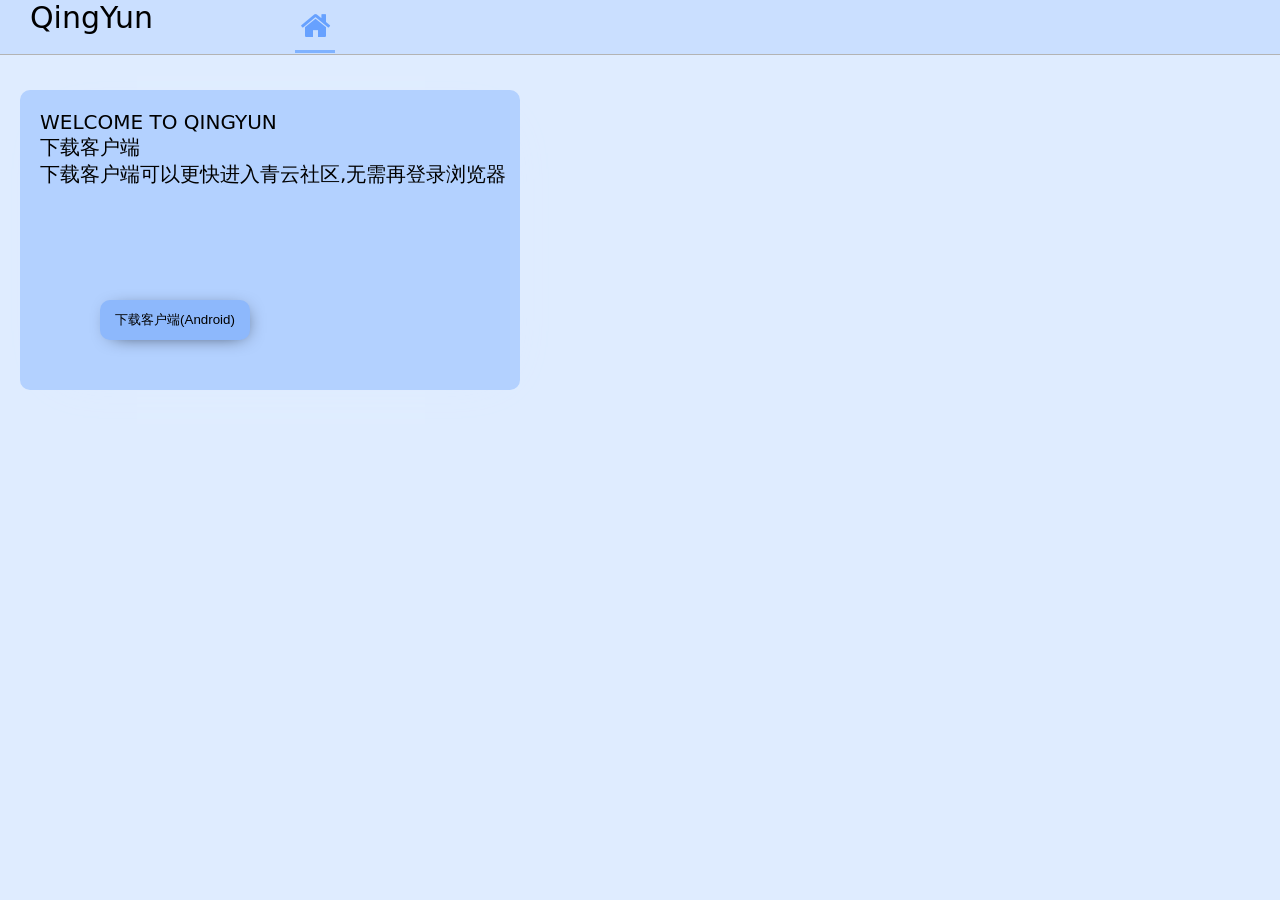
==== index.html @ 65f6296f "Add files via upload" ====
<head>
<meta charset="UTF-8">
<meta name="viewport" content="width=device-width, initial-scale=1.0">
<link rel="icon" href="assets/textures/icon/icon.ico" type="image/X-icon">
<link rel="manifest" href="/manifest.json">
<link rel="stylesheet" href="bin/css/index/index.css">
<link rel="stylesheet" href="https://cdn.jsdelivr.net/npm/font-awesome@4.7.0/css/font-awesome.min.css">
<link rel="stylesheet" href="bin/css/index/loading.css">
<link rel="stylesheet" href="bin/css/index/lianyi.css">
<title>青云社区</title>
<style>
@font-face{
    font-family: "TTFFont";
    src: url("assets/ttf/黑体\(1\).ttf") format("truetype");
    font-weight: normal;
    font-style: normal;
    font-display: swap
}
body{
    background-color: #dfecff;
    background-size: cover;
}

.top_window{
    font-size:15px;
    position: absolute;
    left:50%;
    transform: translateX(-50%);
    background-color:#cadfff;
    height:60px;
    width:100vw;
    box-shadow:10px 10px 50px -30px;
    z-index: 1;
    -webkit-user-select: none;
  -moz-user-select: none;
  -ms-user-select: none;
  user-select: none;
  -webkit-touch-callout: none;
  margin-top: -5px;
  border-bottom:1px solid #b3b3b3;
}
.title-1{
    user-select: none;
  -webkit-touch-callout: none;
  }
  .a{
    position: absolute;
    margin-left: 10px;
    margin-top: 190px;
   z-index: 3;
    color: #000000;
  }
</style>
</head>

<body>
<p class="window1" > </p>
<p class="top_window"> </p>
<p class="title-1" draggable="false">QingYun</p>
<p class="message-1" draggable="false"></p>
<p class="top-1"></p>
<!-- 首页图标 -->
<a  class="a1" href="index.html" style="text-decoration: none;"><i class="fa fa-home fa-2x" ></i></a> 
  
<div class="loading-overlay" id="loadingOverlay">
    <svg class="loader" viewBox="0 0 50 50">
      <circle cx="25" cy="25" r="20" />
    </svg>
    <p class="loading-text">Welcom QingYun</p>
  </div>
<p class="window-2"> </p>
<p class="window-text"style="text-decoration: none;">WELCOME TO QINGYUN <br>    下载客户端<br>下载客户端可以更快进入青云社区,无需再登录浏览器</p>
<button id="downloadBtn1" class="ripple-btn lianyi-btn">下载客户端(Android)</button>
</body>
<script src="bin/css/index/loading.js"></script>
<script src="bin/css/index/lianyi.js"></script>
<script src="bin/css/index/index.js"></script>
---- bin/css/index/index.css ----
.title-1{
    position: absolute;
    margin-left: 30px;
    z-index: 2;
    font-size: 30px;
    margin-top: 0px;
    color: #000000;
}
.message-1{
    position: absolute;
    margin-left: 80px;
    z-index: 2;
    font-size: 20px;
    margin-top: 50px;
}
.left_window{
    position: absolute;
    position: fixed;
    margin-left: -50px;
    z-index: 2;
    width: 100px;
    height: 100vw;
    background-color: #b3d1ff;
    margin-top: -50px;
}
.fa{
    position: absolute;
    z-index: 3;
}
.fa-home{
    position: absolute;
    margin-left: 300px;
    margin-top: 10px;
    color: #67a1ff;
}
.fa-home:hover{
    color: #5c9afd;
    transition: all 0.3s;
}
.top-1{
    height: 3px;
    width: 40px;
    background-color: #7fb2ff;
    position: absolute;
    z-index: 2;
    margin-left: 295px;
    margin-top: 50px;
}
.window-2{
    position: absolute;
    z-index: 2;
    margin-left: 20px;
    margin-top: 90px;
    width: 500px;
    height: 300px;
    background-color: #b3d1ff;
    border-radius:10px;
    box-shadow:10px 10px 50px -30px;
}
.window-text{
    margin-left: 40px;
    margin-top: 110px;
    position: absolute;
    z-index: 2;
    color:#000000;
    font-size: 20px;
    -webkit-user-select: none;
  -moz-user-select: none;
  -ms-user-select: none;
  user-select: none;
  -webkit-touch-callout: none;
}
---- bin/css/index/loading.css ----
* {
    margin: 0;
    padding: 0;
    box-sizing: border-box;
  }

  html, body {
    height: 100%;
  }

  body {
    background: #dfecff;
    color: #dfecff;
    font-family: system-ui, -apple-system, "Segoe UI", sans-serif;
  }

  /* ===== 加载遮罩层 ===== */
  .loading-overlay {
    position: fixed;
    inset: 0;
    z-index: 999;
    display: flex;
    align-items: center;
    justify-content: center;
    background: #dfecff;
    transition: opacity 0.5s ease, visibility 0.5s ease;
  }

  /* 隐藏状态 */
  .loading-overlay.is-hidden {
    opacity: 0;
    visibility: hidden;
    pointer-events: none;
  }

  /* 外层：整圈旋转 */
  .loader {
    width: 80px;
    height: 80px;
    animation: spin 1.6s linear infinite;
  }

  /* 圆环：单色，描边圆头 */
  .loader circle {
    fill: none;
    stroke: #358dff;
    stroke-width: 5;
    stroke-linecap: round;
    animation: arc 1.6s ease-in-out infinite;
  }

  @keyframes spin {
    to { transform: rotate(360deg); }
  }

  @keyframes arc {
    0%, 100% { stroke-dasharray: 21 126; }
    50%      { stroke-dasharray: 63 126; }
  }

  /* ===== 页面内容 ===== */
  .content {
    padding: 40px;
    max-width: 720px;
    margin: 0 auto;
    opacity: 0;
    transition: opacity 0.6s ease 0.2s;
  }

  .content.is-visible {
    opacity: 1;
  }

  .content h1 {
    font-size: 24px;
    margin-bottom: 16px;
  }

  .content p {
    line-height: 1.7;
    color: #9fb0cc;
    margin-bottom: 24px;
  }

  .content img {
    width: 100%;
    border-radius: 12px;
    display: block;
  }
  .loading-text{
    position: absolute;
    margin-top: 100px;
    font-size: 20px;
    color: #358dff;
    z-index: 3;
  }
---- bin/css/index/lianyi.css ----
.ripple-btn {
  -webkit-tap-highlight-color: transparent;
   -webkit-user-select: none;
  -moz-user-select: none;
  -ms-user-select: none;
  user-select: none;
  -webkit-touch-callout: none;
  touch-action: manipulation; /* 移除延迟 */ 
   cursor: pointer;
}
.lianyi-btn {
    background-color: #8db8fc;
    height: 40px;
    width: 150px;
    border-radius:7px;
    margin-left: 100px;
    border: none;
    outline: none;
  position: relative;
  overflow: hidden;
  border: none;
  color:#000000;
  border-radius:10px;
  box-shadow:3px 3px 20px -10px;
  margin-top:300px;
  z-index: 3;
}

.ripple {
  position: absolute;
  border-radius: 50%;
  background: rgba(255, 255, 255, 0.4); /* 涟漪颜色*/
  pointer-events: none;
  animation: rippleAnim 0.6s ease-out forwards;
}

@keyframes rippleAnim {
  0% {
    transform: scale(0);
    opacity: 1;
  }
  100% {
    transform: scale(3.5);
    opacity: 0;
  }
}
.ripple-btn:hover {
   background: #9dc1fa;
 }
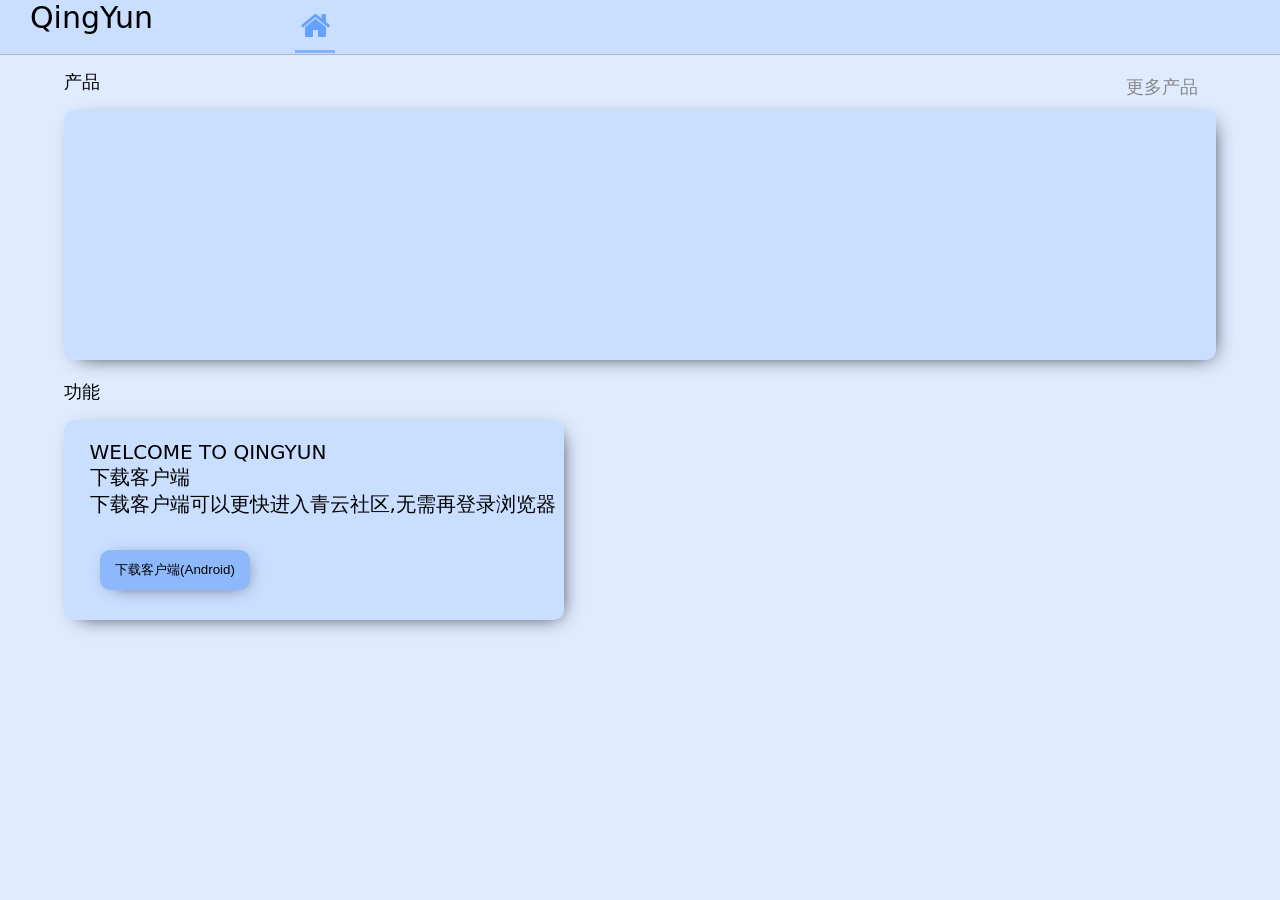
==== commit 1064b868: "Add files via upload" ====
--- a/index.html
+++ b/index.html
@@ -2,11 +2,13 @@
 <meta charset="UTF-8">
 <meta name="viewport" content="width=device-width, initial-scale=1.0">
 <link rel="icon" href="assets/textures/icon/icon.ico" type="image/X-icon">
+<meta name="viewport" content="width=device-width, initial-scale=1.0, maximum-scale=1.0, minimum-scale=1.0, user-scalable=no">
 <link rel="manifest" href="/manifest.json">
 <link rel="stylesheet" href="bin/css/index/index.css">
 <link rel="stylesheet" href="https://cdn.jsdelivr.net/npm/font-awesome@4.7.0/css/font-awesome.min.css">
 <link rel="stylesheet" href="bin/css/index/loading.css">
 <link rel="stylesheet" href="bin/css/index/lianyi.css">
+<link rel="stylesheet" href="bin/css/index/user dowlaod assetes/assets.css">
 <title>青云社区</title>
 <style>
 @font-face{
@@ -69,9 +71,15 @@
     <p class="loading-text">Welcom QingYun</p>
   </div>
 <p class="window-2"> </p>
-<p class="window-text"style="text-decoration: none;">WELCOME TO QINGYUN <br>    下载客户端<br>下载客户端可以更快进入青云社区,无需再登录浏览器</p>
+<p class="window-text"style="text-decoration: none;">WELCOME TO QINGYUN <br>   下载客户端<br>下载客户端可以更快进入青云社区,无需再登录浏览器</p>
 <button id="downloadBtn1" class="ripple-btn lianyi-btn">下载客户端(Android)</button>
+<div-a class="assets-b"></div-a>
 </body>
 <script src="bin/css/index/loading.js"></script>
 <script src="bin/css/index/lianyi.js"></script>
-<script src="bin/css/index/index.js"></script>+<script src="bin/css/index/index.js"></script>
+<body>
+<p class="assets-t" >产品</p>
+<p class="assets1-t" >功能</p>
+<a class="assets-to" href="assets.html">更多产品</a>
+</body>
--- a/bin/css/index/index.css
+++ b/bin/css/index/index.css
@@ -49,17 +49,17 @@
 .window-2{
     position: absolute;
     z-index: 2;
-    margin-left: 20px;
-    margin-top: 90px;
+    margin-left: 5vw;
+    margin-top: 420px;
     width: 500px;
-    height: 300px;
-    background-color: #b3d1ff;
+    height: 200px;
+    background-color: #cadfff;
     border-radius:10px;
-    box-shadow:10px 10px 50px -30px;
+    box-shadow: 5px 5px 20px -10px #000000;
 }
 .window-text{
-    margin-left: 40px;
-    margin-top: 110px;
+    margin-left: 7vw;
+    margin-top: 440px;
     position: absolute;
     z-index: 2;
     color:#000000;
@@ -69,4 +69,52 @@
   -ms-user-select: none;
   user-select: none;
   -webkit-touch-callout: none;
+}
+@media (max-width:768px) {
+.fa-home{
+    position: absolute;
+    margin-left: 170px;
+    margin-top: 10px;
+    color: #67a1ff;
+}
+.top-1{
+    height: 3px;
+    width: 40px;
+    background-color: #7fb2ff;
+    position: absolute;
+    z-index: 2;
+    margin-left: 165px;
+    margin-top: 50px;
+}
+.window-2{
+    position: absolute;
+    z-index: 2;
+    margin-left: 5vw;
+    margin-top: 420px;
+    width: 90vw;
+    height: 200px;
+    background-color: #cadfff;
+    border-radius:10px;
+    box-shadow:10px 10px 50px -30px;
+}
+.window-text{
+    margin-left: 7vw;
+    margin-top: 440px;
+    position: absolute;
+    z-index: 2;
+    color:#000000;
+    font-size: 20px;
+    -webkit-user-select: none;
+  -moz-user-select: none;
+  -ms-user-select: none;
+  user-select: none;
+  -webkit-touch-callout: none;
+}
+
+
+
+
+
+
+
 }
--- a/bin/css/index/lianyi.css
+++ b/bin/css/index/lianyi.css
@@ -7,6 +7,7 @@
   -webkit-touch-callout: none;
   touch-action: manipulation; /* 移除延迟 */ 
    cursor: pointer;
+   position: absolute;
 }
 .lianyi-btn {
     background-color: #8db8fc;
@@ -22,8 +23,9 @@
   color:#000000;
   border-radius:10px;
   box-shadow:3px 3px 20px -10px;
-  margin-top:300px;
+  margin-top:550px;
   z-index: 3;
+     position: absolute;
 }
 
 .ripple {
--- a/bin/css/index/user dowlaod assetes/assets.css
+++ b/bin/css/index/user dowlaod assetes/assets.css
@@ -0,0 +1,57 @@
+.assets-t{
+    position: absolute;
+    margin-top: 70px;
+    margin-left: 5vw;
+    font-size: 18px;
+    color: #000000;
+    z-index: 3;
+    -webkit-user-select: none;
+    -moz-user-select: none;
+    -ms-user-select: none;
+    user-select: none;
+    -webkit-touch-callout: none;
+}
+
+.assets1-t{
+    position: absolute;
+    margin-top: 380px;
+    margin-left: 5vw;
+    font-size: 18px;
+    color: #000000;
+    z-index: 3;
+    -webkit-user-select: none;
+    -moz-user-select: none;
+    -ms-user-select: none;
+    user-select: none;
+    -webkit-touch-callout: none;
+}
+.assets-b{
+    position: absolute;
+    margin-top: 110px;
+    margin-left: 5vw;
+    width: 90vw;
+    height: 250px;
+    background-color: #cadfff;
+    z-index: 2;
+    box-shadow: 5px 5px 20px -10px #000000;
+    border-radius:10px;
+}
+.assets-to{
+    position: absolute;
+    margin-top: 75px;
+    margin-left: 88vw;
+    font-size: 18px;
+    z-index: 3;
+    -webkit-user-select: none;
+    -moz-user-select: none;
+    -ms-user-select: none;
+    user-select: none;
+    -webkit-touch-callout: none;
+ color: #888;
+  text-decoration: none;
+  -webkit-tap-highlight-color: transparent;
+}
+.assets-to:hover {
+  color: #666;
+  transition: all 0.3s;
+}
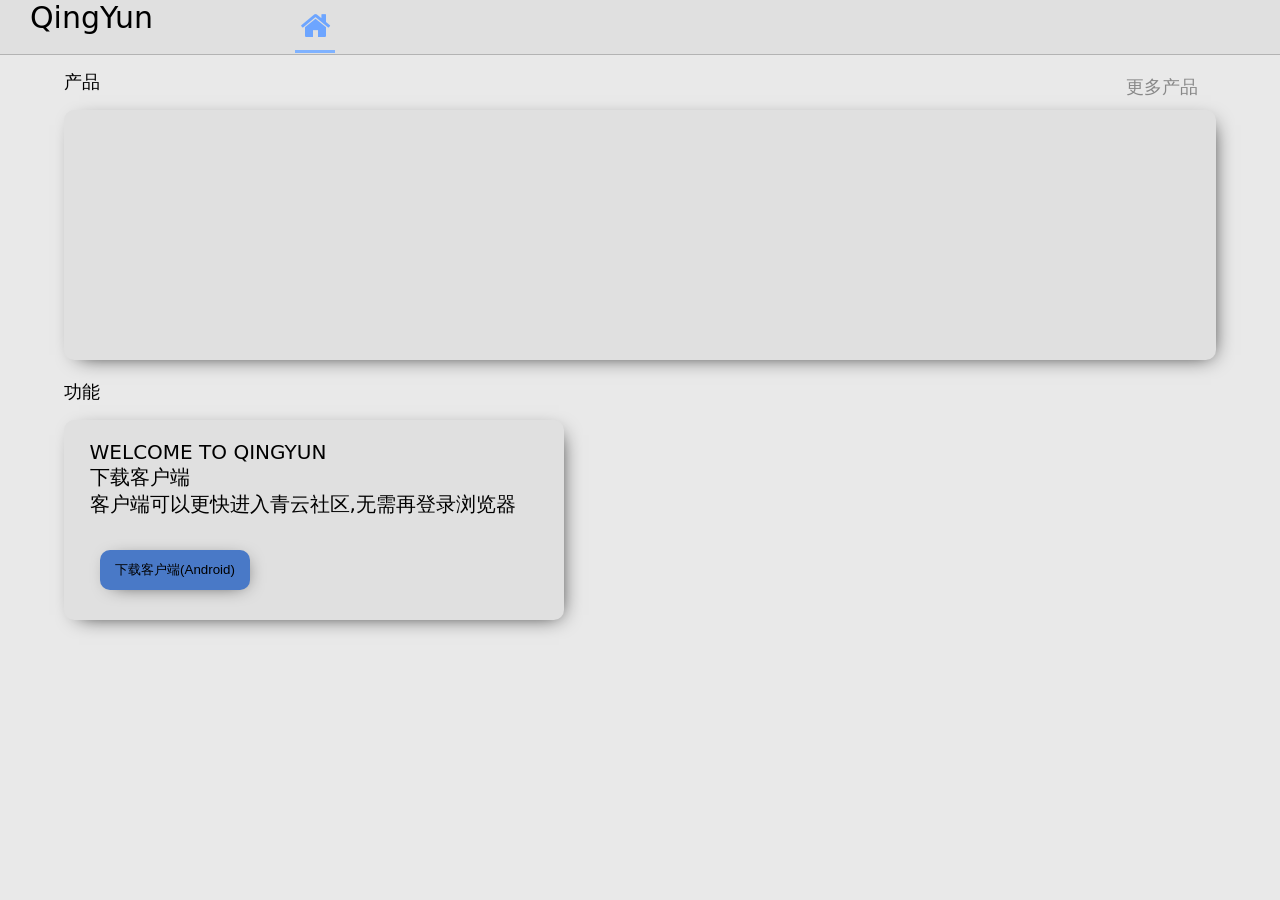
==== commit 12b67480: "Add files via upload" ====
--- a/index.html
+++ b/index.html
@@ -19,7 +19,7 @@
     font-display: swap
 }
 body{
-    background-color: #dfecff;
+    background-color: #e9e9e9;
     background-size: cover;
 }
 
@@ -28,7 +28,7 @@
     position: absolute;
     left:50%;
     transform: translateX(-50%);
-    background-color:#cadfff;
+    background-color:#e0e0e0;
     height:60px;
     width:100vw;
     box-shadow:10px 10px 50px -30px;
@@ -71,7 +71,7 @@
     <p class="loading-text">Welcom QingYun</p>
   </div>
 <p class="window-2"> </p>
-<p class="window-text"style="text-decoration: none;">WELCOME TO QINGYUN <br>   下载客户端<br>下载客户端可以更快进入青云社区,无需再登录浏览器</p>
+<p class="window-text"style="text-decoration: none;">WELCOME TO QINGYUN <br>   下载客户端<br>客户端可以更快进入青云社区,无需再登录浏览器</p>
 <button id="downloadBtn1" class="ripple-btn lianyi-btn">下载客户端(Android)</button>
 <div-a class="assets-b"></div-a>
 </body>
--- a/bin/css/index/index.css
+++ b/bin/css/index/index.css
@@ -20,7 +20,7 @@
     z-index: 2;
     width: 100px;
     height: 100vw;
-    background-color: #b3d1ff;
+    background-color: #a5ccff;
     margin-top: -50px;
 }
 .fa{
@@ -31,7 +31,7 @@
     position: absolute;
     margin-left: 300px;
     margin-top: 10px;
-    color: #67a1ff;
+    color: #6da5ff;
 }
 .fa-home:hover{
     color: #5c9afd;
@@ -53,7 +53,7 @@
     margin-top: 420px;
     width: 500px;
     height: 200px;
-    background-color: #cadfff;
+    background-color: #e0e0e0;
     border-radius:10px;
     box-shadow: 5px 5px 20px -10px #000000;
 }
@@ -75,7 +75,7 @@
     position: absolute;
     margin-left: 170px;
     margin-top: 10px;
-    color: #67a1ff;
+    color: #bebebe;
 }
 .top-1{
     height: 3px;
@@ -93,7 +93,7 @@
     margin-top: 420px;
     width: 90vw;
     height: 200px;
-    background-color: #cadfff;
+    background-color: #e0e0e0;
     border-radius:10px;
     box-shadow:10px 10px 50px -30px;
 }
--- a/bin/css/index/lianyi.css
+++ b/bin/css/index/lianyi.css
@@ -10,7 +10,7 @@
    position: absolute;
 }
 .lianyi-btn {
-    background-color: #8db8fc;
+    background-color: #4979c7;
     height: 40px;
     width: 150px;
     border-radius:7px;
@@ -47,5 +47,6 @@
   }
 }
 .ripple-btn:hover {
-   background: #9dc1fa;
+   background: #3665af;
+   transition: all 0.3s;
  }
--- a/bin/css/index/user dowlaod assetes/assets.css
+++ b/bin/css/index/user dowlaod assetes/assets.css
@@ -31,7 +31,7 @@
     margin-left: 5vw;
     width: 90vw;
     height: 250px;
-    background-color: #cadfff;
+    background-color: #e0e0e0;
     z-index: 2;
     box-shadow: 5px 5px 20px -10px #000000;
     border-radius:10px;
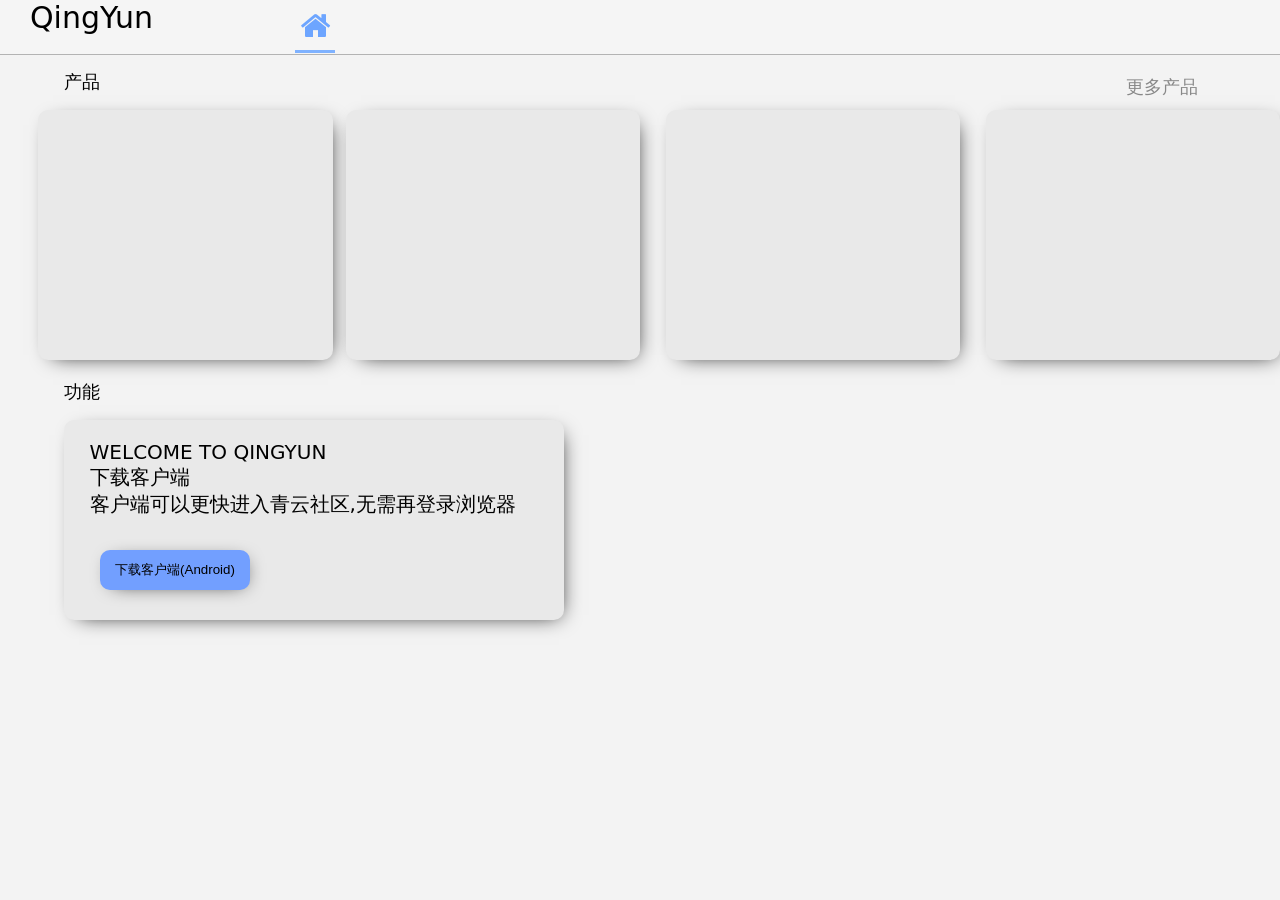
==== commit 51216c73: "Add files via upload" ====
--- a/index.html
+++ b/index.html
@@ -19,7 +19,7 @@
     font-display: swap
 }
 body{
-    background-color: #e9e9e9;
+    background-color: #f3f3f3;
     background-size: cover;
 }
 
@@ -28,7 +28,7 @@
     position: absolute;
     left:50%;
     transform: translateX(-50%);
-    background-color:#e0e0e0;
+    background-color:#f5f5f5;
     height:60px;
     width:100vw;
     box-shadow:10px 10px 50px -30px;
@@ -74,6 +74,9 @@
 <p class="window-text"style="text-decoration: none;">WELCOME TO QINGYUN <br>   下载客户端<br>客户端可以更快进入青云社区,无需再登录浏览器</p>
 <button id="downloadBtn1" class="ripple-btn lianyi-btn">下载客户端(Android)</button>
 <div-a class="assets-b"></div-a>
+<div-b class="assets-b1"></div-b>
+<div-c class="assets-b2"></div-c>
+<div-d class="assets-b3"></div-d>
 </body>
 <script src="bin/css/index/loading.js"></script>
 <script src="bin/css/index/lianyi.js"></script>
--- a/bin/css/index/index.css
+++ b/bin/css/index/index.css
@@ -53,7 +53,7 @@
     margin-top: 420px;
     width: 500px;
     height: 200px;
-    background-color: #e0e0e0;
+    background-color: #e9e9e9;
     border-radius:10px;
     box-shadow: 5px 5px 20px -10px #000000;
 }
--- a/bin/css/index/lianyi.css
+++ b/bin/css/index/lianyi.css
@@ -10,7 +10,7 @@
    position: absolute;
 }
 .lianyi-btn {
-    background-color: #4979c7;
+    background-color: #729fff;
     height: 40px;
     width: 150px;
     border-radius:7px;
@@ -27,7 +27,10 @@
   z-index: 3;
      position: absolute;
 }
-
+.ripple-btn:hover {
+   background: #6495ff;
+   transition: all 0.3s;
+ }
 .ripple {
   position: absolute;
   border-radius: 50%;
@@ -46,7 +49,4 @@
     opacity: 0;
   }
 }
-.ripple-btn:hover {
-   background: #3665af;
-   transition: all 0.3s;
- }
+
--- a/bin/css/index/user dowlaod assetes/assets.css
+++ b/bin/css/index/user dowlaod assetes/assets.css
@@ -28,10 +28,43 @@
 .assets-b{
     position: absolute;
     margin-top: 110px;
-    margin-left: 5vw;
-    width: 90vw;
+    margin-left: 3vw;
+    width: 23vw;
     height: 250px;
-    background-color: #e0e0e0;
+    background-color: #e9e9e9;
+    z-index: 2;
+    box-shadow: 5px 5px 20px -10px #000000;
+    border-radius:10px;
+}
+.assets-b1{
+    position: absolute;
+    margin-top: 110px;
+    margin-left: 27vw;
+    width: 23vw;
+    height: 250px;
+    background-color: #e9e9e9;
+    z-index: 2;
+    box-shadow: 5px 5px 20px -10px #000000;
+    border-radius:10px;
+}
+.assets-b2{
+    position: absolute;
+    margin-top: 110px;
+    margin-left: 52vw;
+    width: 23vw;
+    height: 250px;
+    background-color: #e9e9e9;
+    z-index: 2;
+    box-shadow: 5px 5px 20px -10px #000000;
+    border-radius:10px;
+}
+.assets-b3{
+    position: absolute;
+    margin-top: 110px;
+    margin-left: 77vw;
+    width: 23vw;
+    height: 250px;
+    background-color: #e9e9e9;
     z-index: 2;
     box-shadow: 5px 5px 20px -10px #000000;
     border-radius:10px;
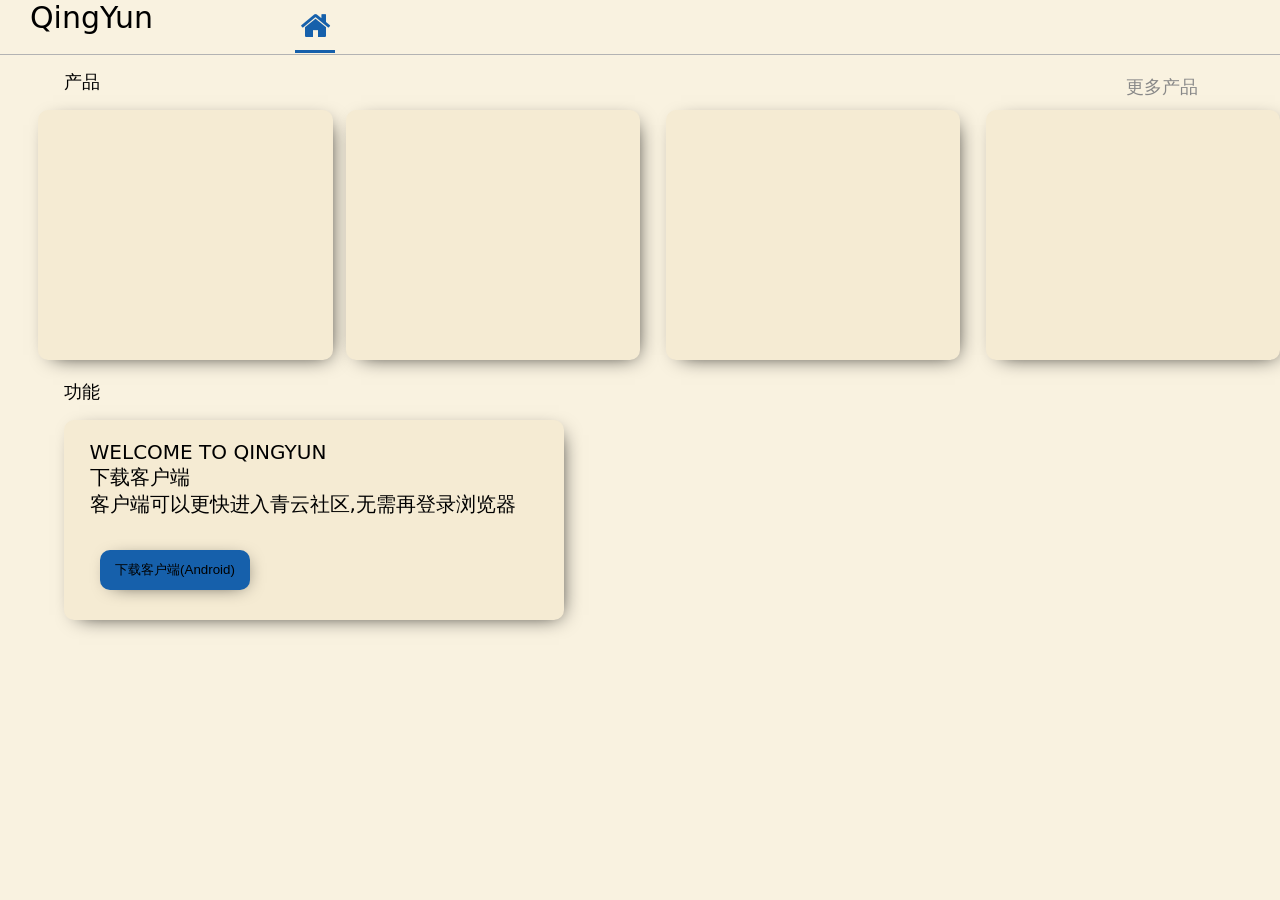
==== commit 0fbaf4a5: "Add files via upload" ====
--- a/index.html
+++ b/index.html
@@ -19,7 +19,7 @@
     font-display: swap
 }
 body{
-    background-color: #f3f3f3;
+    background-color: #f9f2e0;
     background-size: cover;
 }
 
@@ -28,7 +28,7 @@
     position: absolute;
     left:50%;
     transform: translateX(-50%);
-    background-color:#f5f5f5;
+    background-color:#f9f2e0;
     height:60px;
     width:100vw;
     box-shadow:10px 10px 50px -30px;
--- a/bin/css/index/index.css
+++ b/bin/css/index/index.css
@@ -31,16 +31,16 @@
     position: absolute;
     margin-left: 300px;
     margin-top: 10px;
-    color: #6da5ff;
+    color: #1660ab;
 }
 .fa-home:hover{
-    color: #5c9afd;
+    color: #105294;
     transition: all 0.3s;
 }
 .top-1{
     height: 3px;
     width: 40px;
-    background-color: #7fb2ff;
+    background-color: #1660ab;
     position: absolute;
     z-index: 2;
     margin-left: 295px;
@@ -53,7 +53,7 @@
     margin-top: 420px;
     width: 500px;
     height: 200px;
-    background-color: #e9e9e9;
+    background-color: #f5ebd3;
     border-radius:10px;
     box-shadow: 5px 5px 20px -10px #000000;
 }
@@ -75,12 +75,12 @@
     position: absolute;
     margin-left: 170px;
     margin-top: 10px;
-    color: #bebebe;
+    color: #1660ab;
 }
 .top-1{
     height: 3px;
     width: 40px;
-    background-color: #7fb2ff;
+    background-color: #1660ab;
     position: absolute;
     z-index: 2;
     margin-left: 165px;
@@ -93,7 +93,7 @@
     margin-top: 420px;
     width: 90vw;
     height: 200px;
-    background-color: #e0e0e0;
+    background-color: #f5ebd3;
     border-radius:10px;
     box-shadow:10px 10px 50px -30px;
 }
--- a/bin/css/index/loading.css
+++ b/bin/css/index/loading.css
@@ -43,7 +43,7 @@
   /* 圆环：单色，描边圆头 */
   .loader circle {
     fill: none;
-    stroke: #358dff;
+    stroke: #1660ab;
     stroke-width: 5;
     stroke-linecap: round;
     animation: arc 1.6s ease-in-out infinite;
@@ -91,6 +91,6 @@
     position: absolute;
     margin-top: 100px;
     font-size: 20px;
-    color: #358dff;
+    color: #1660ab;
     z-index: 3;
   }
--- a/bin/css/index/lianyi.css
+++ b/bin/css/index/lianyi.css
@@ -10,7 +10,7 @@
    position: absolute;
 }
 .lianyi-btn {
-    background-color: #729fff;
+    background-color: #1660ab;
     height: 40px;
     width: 150px;
     border-radius:7px;
@@ -28,7 +28,7 @@
      position: absolute;
 }
 .ripple-btn:hover {
-   background: #6495ff;
+   background: #105294;
    transition: all 0.3s;
  }
 .ripple {
--- a/bin/css/index/user dowlaod assetes/assets.css
+++ b/bin/css/index/user dowlaod assetes/assets.css
@@ -31,7 +31,7 @@
     margin-left: 3vw;
     width: 23vw;
     height: 250px;
-    background-color: #e9e9e9;
+    background-color: #f5ebd3;
     z-index: 2;
     box-shadow: 5px 5px 20px -10px #000000;
     border-radius:10px;
@@ -42,7 +42,7 @@
     margin-left: 27vw;
     width: 23vw;
     height: 250px;
-    background-color: #e9e9e9;
+    background-color: #f5ebd3;
     z-index: 2;
     box-shadow: 5px 5px 20px -10px #000000;
     border-radius:10px;
@@ -53,7 +53,7 @@
     margin-left: 52vw;
     width: 23vw;
     height: 250px;
-    background-color: #e9e9e9;
+    background-color: #f5ebd3;
     z-index: 2;
     box-shadow: 5px 5px 20px -10px #000000;
     border-radius:10px;
@@ -64,7 +64,7 @@
     margin-left: 77vw;
     width: 23vw;
     height: 250px;
-    background-color: #e9e9e9;
+    background-color: #f5ebd3;
     z-index: 2;
     box-shadow: 5px 5px 20px -10px #000000;
     border-radius:10px;
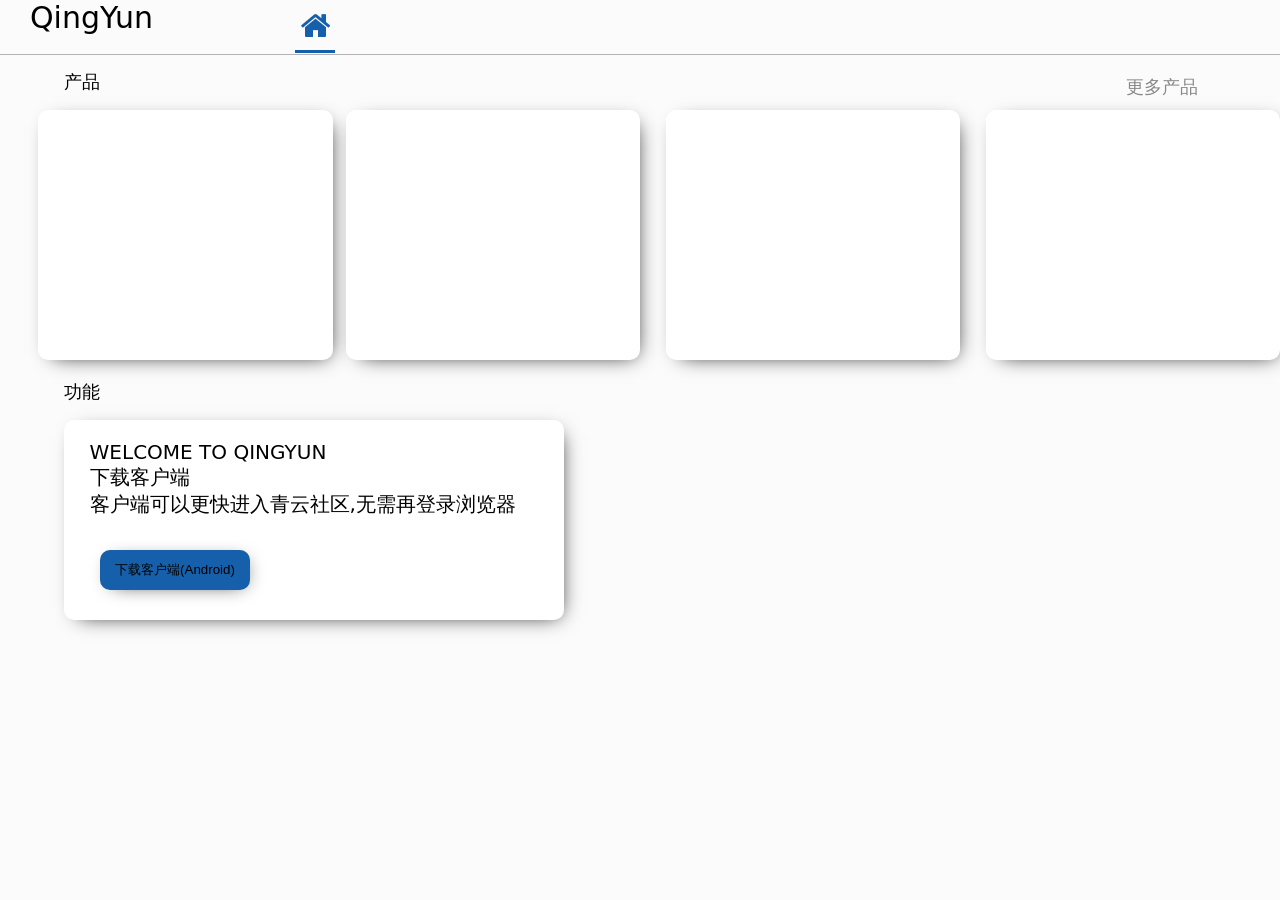
==== commit 9d5332f0: "Add files via upload" ====
--- a/index.html
+++ b/index.html
@@ -19,7 +19,7 @@
     font-display: swap
 }
 body{
-    background-color: #f9f2e0;
+    background-color: #fbfbfb;
     background-size: cover;
 }
 
@@ -28,7 +28,7 @@
     position: absolute;
     left:50%;
     transform: translateX(-50%);
-    background-color:#f9f2e0;
+    background-color:#fbfbfb;
     height:60px;
     width:100vw;
     box-shadow:10px 10px 50px -30px;
--- a/bin/css/index/index.css
+++ b/bin/css/index/index.css
@@ -53,7 +53,7 @@
     margin-top: 420px;
     width: 500px;
     height: 200px;
-    background-color: #f5ebd3;
+    background-color: #ffffff;
     border-radius:10px;
     box-shadow: 5px 5px 20px -10px #000000;
 }
@@ -93,7 +93,7 @@
     margin-top: 420px;
     width: 90vw;
     height: 200px;
-    background-color: #f5ebd3;
+    background-color: #ffffff;
     border-radius:10px;
     box-shadow:10px 10px 50px -30px;
 }
--- a/bin/css/index/user dowlaod assetes/assets.css
+++ b/bin/css/index/user dowlaod assetes/assets.css
@@ -31,7 +31,7 @@
     margin-left: 3vw;
     width: 23vw;
     height: 250px;
-    background-color: #f5ebd3;
+    background-color: #ffffff;
     z-index: 2;
     box-shadow: 5px 5px 20px -10px #000000;
     border-radius:10px;
@@ -42,7 +42,7 @@
     margin-left: 27vw;
     width: 23vw;
     height: 250px;
-    background-color: #f5ebd3;
+    background-color: #ffffff;
     z-index: 2;
     box-shadow: 5px 5px 20px -10px #000000;
     border-radius:10px;
@@ -53,7 +53,7 @@
     margin-left: 52vw;
     width: 23vw;
     height: 250px;
-    background-color: #f5ebd3;
+    background-color: #ffffff;
     z-index: 2;
     box-shadow: 5px 5px 20px -10px #000000;
     border-radius:10px;
@@ -64,7 +64,7 @@
     margin-left: 77vw;
     width: 23vw;
     height: 250px;
-    background-color: #f5ebd3;
+    background-color: #ffffff;
     z-index: 2;
     box-shadow: 5px 5px 20px -10px #000000;
     border-radius:10px;
